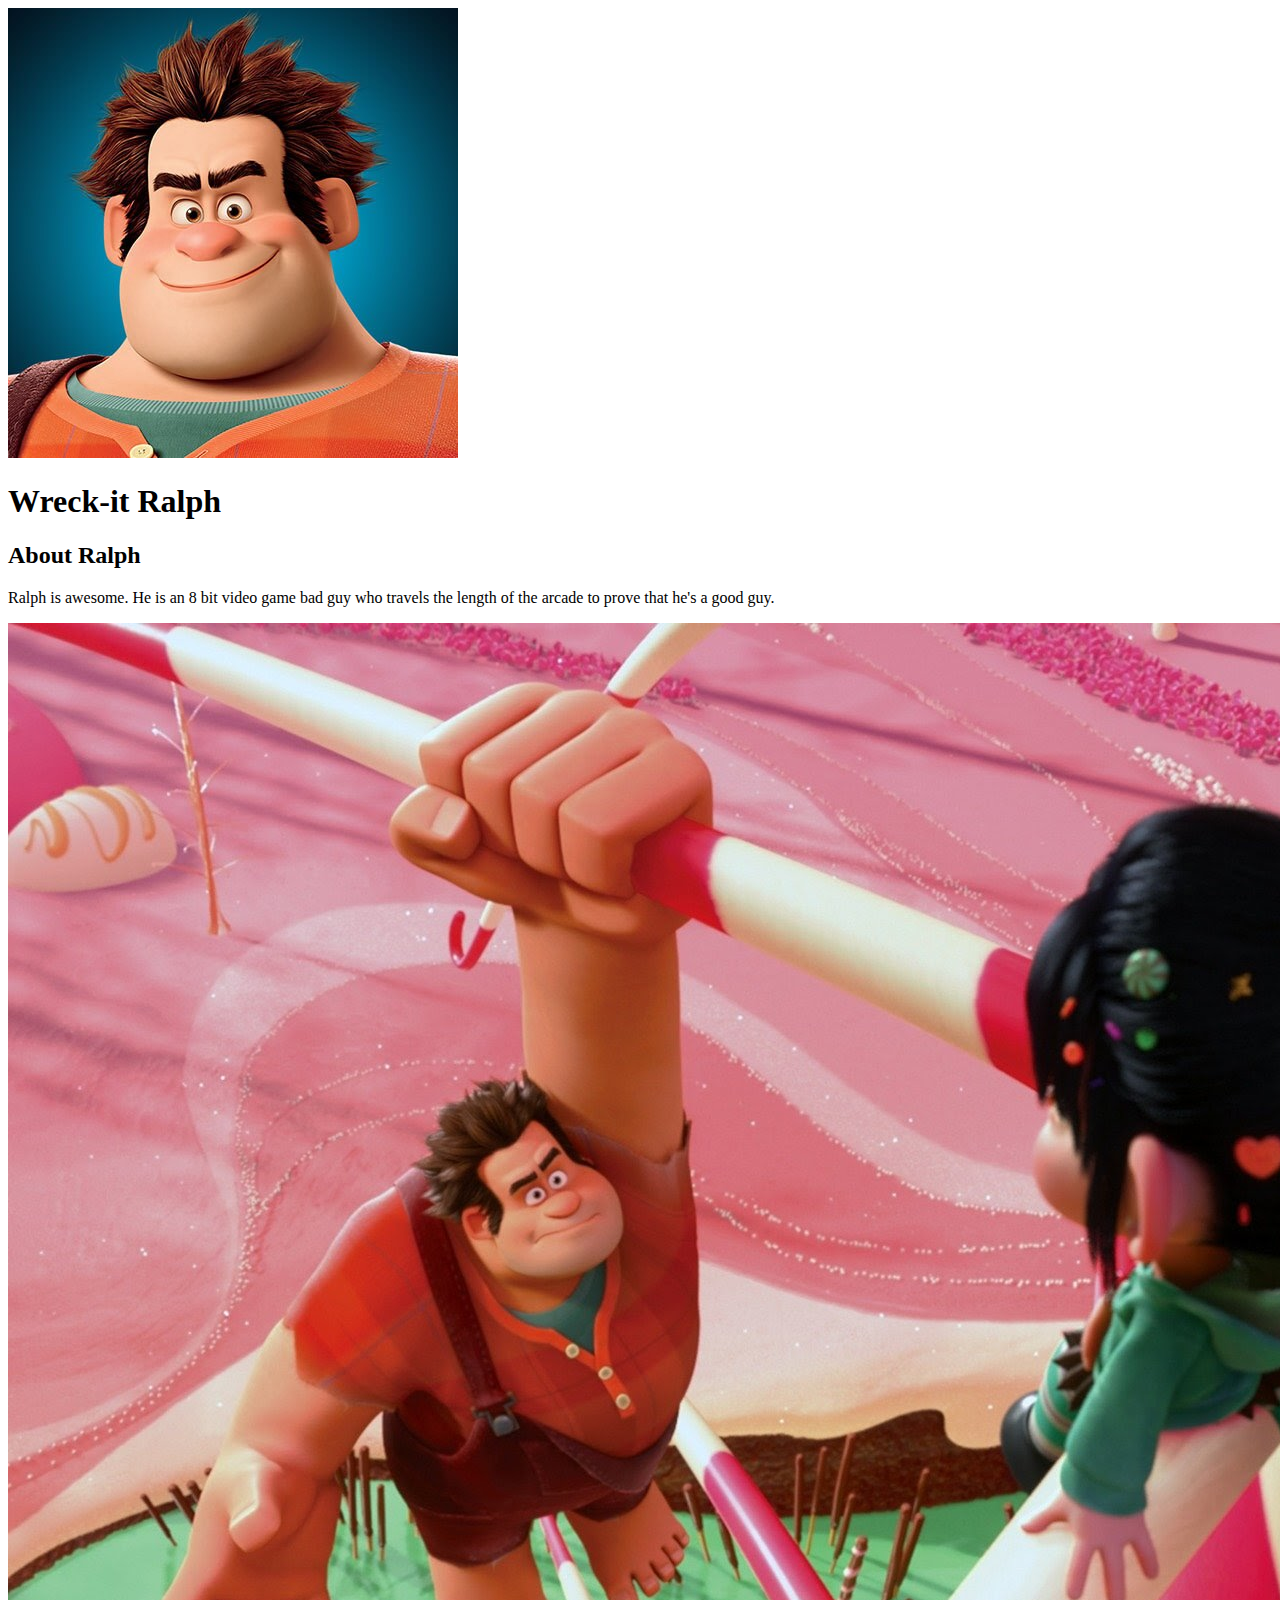
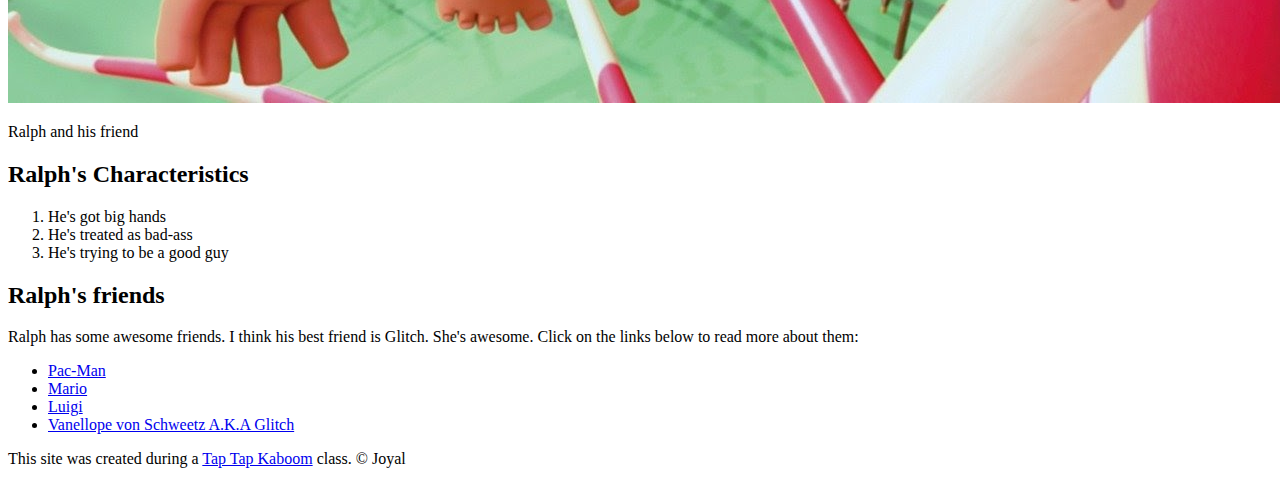
==== index.html @ 77000236 "Added our character's index.html file and a few images" ====
<!DOCTYPE html>
<html>
    <head>
        <title>Wreck-it Ralph</title>
        <link rel="icon" href="img\ralph-big.jpg">
    </head>
    <body>
        <!-- header element -->
        <header>
            <img src="img\ralph-avatar.jpeg">
            <h1>Wreck-it Ralph</h1>
        </header>

        <!-- main element -->
        <main>
            <h2>About Ralph</h2>
            <p>Ralph is awesome. He is an 8 bit video game bad guy who travels the length of the arcade to prove that he's a good guy.</p>
            <img src="img\ralph-big.jpg">
            <p>Ralph and  his friend</p>
            
            <!-- Characteristics -->
            <h2>Ralph's Characteristics</h2>
            <ol>
                <li>He's got big hands</li>
                <li>He's treated as bad-ass</li>
                <li>He's trying to be a good guy</li>
            </ol>

            <!-- Friends -->
            <h2>Ralph's friends</h2>
            <p>Ralph has some awesome friends. I think his best friend is Glitch. She's awesome. Click on the links below to read more about them:</p>
            <ul>
                <li><a target="_blank" href="https://en.wikipedia.org/wiki/Pac-Man">Pac-Man</a></li>
                <li><a target="_blank" href="https://en.wikipedia.org/wiki/Mario">Mario</a></li>
                <li><a target="_blank" href="https://en.wikipedia.org/wiki/Luigi">Luigi</a></li>
                <li><a target="_blank" href="https://disneyprincess.fandom.com/wiki/Vanellope_von_Schweetz">Vanellope von Schweetz A.K.A Glitch</a></li>
            </ul>
        </main>

        <!-- Footer element -->
        <footer>
            <p>This site was created during a <a target="_blank" href="https://taptapkaboom.com">Tap Tap Kaboom</a> class. &copy; Joyal</p>
        </footer>
    </body>
</html>
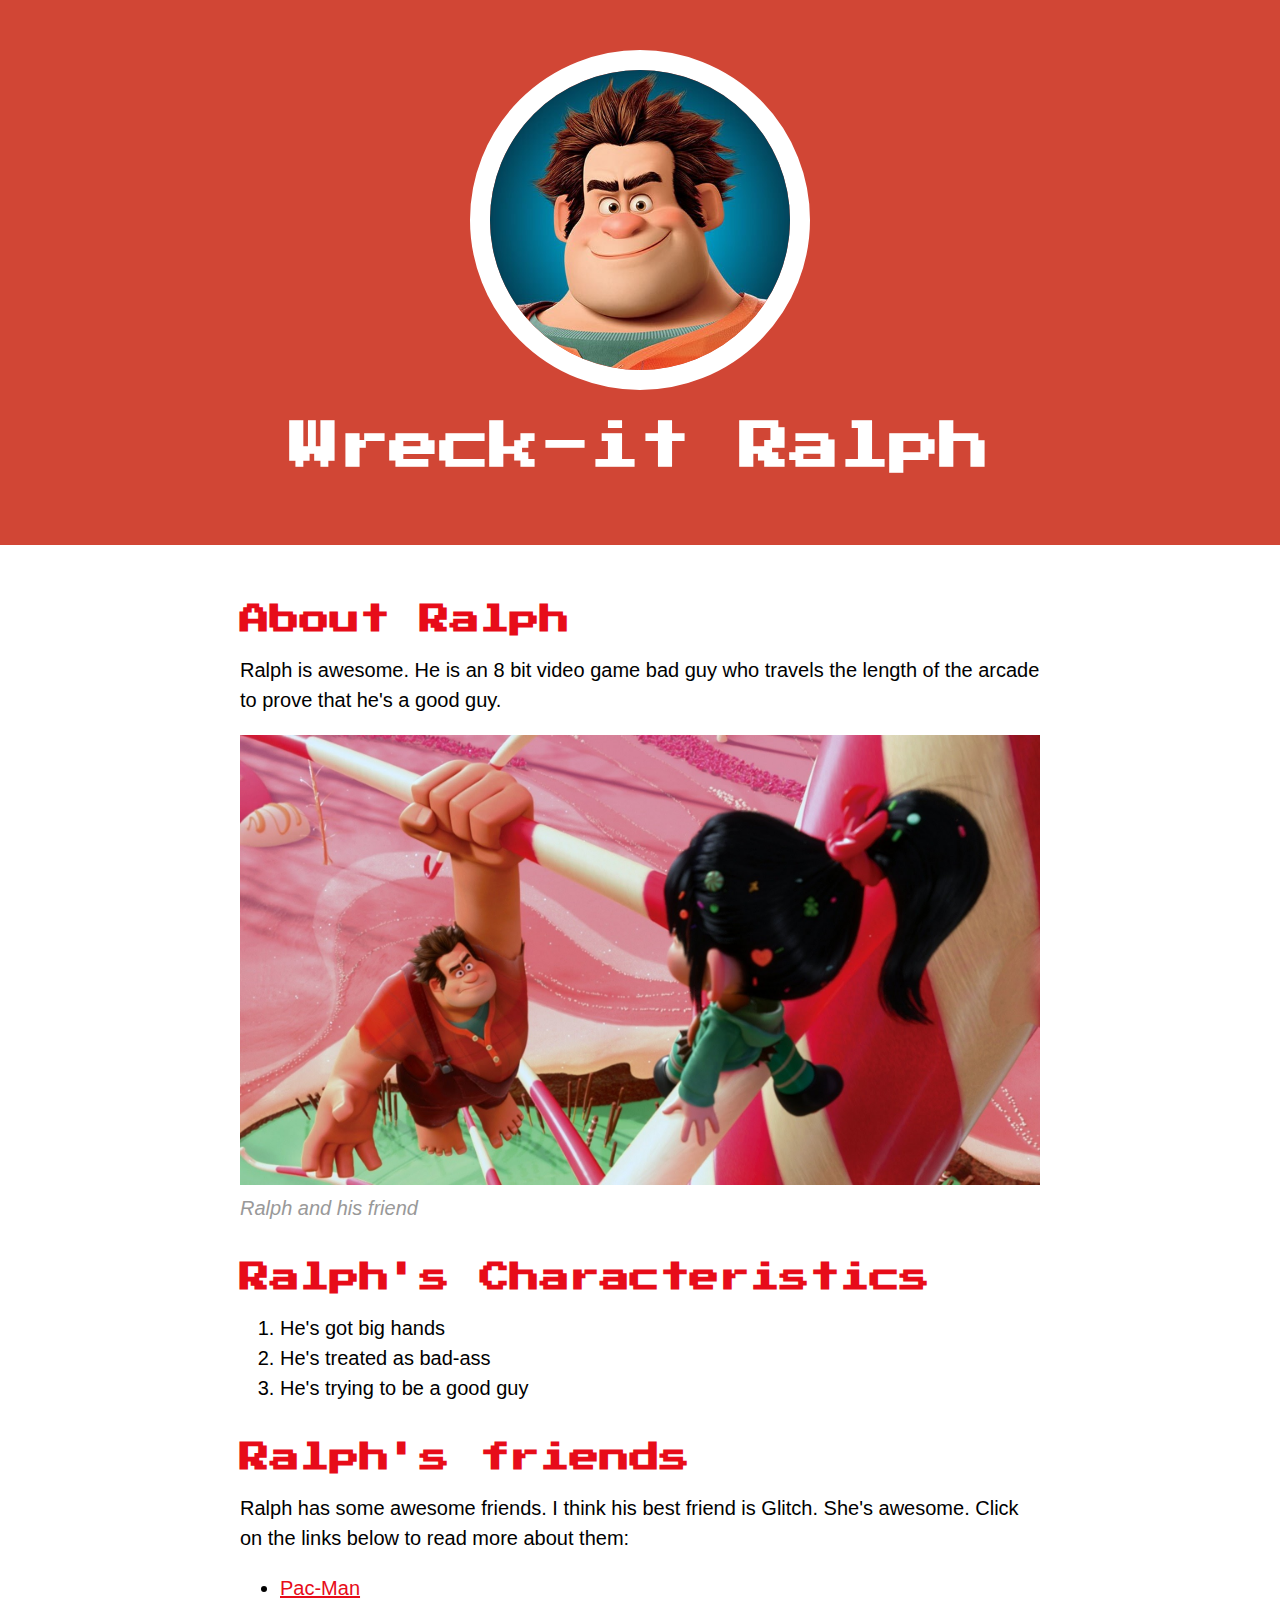
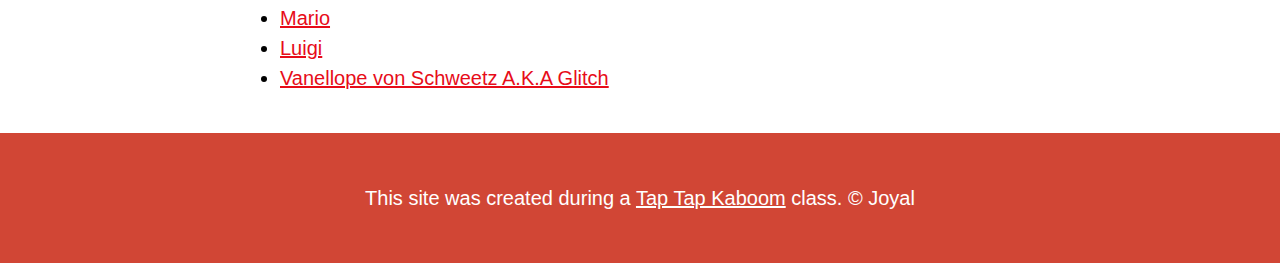
==== commit 5ffc6236: "Wrote css for our character's website (and changed some HTML)" ====
--- a/index.html
+++ b/index.html
@@ -3,6 +3,10 @@
     <head>
         <title>Wreck-it Ralph</title>
         <link rel="icon" href="img\ralph-big.jpg">
+        <link rel="preconnect" href="https://fonts.googleapis.com">
+        <link rel="preconnect" href="https://fonts.gstatic.com" crossorigin>
+        <link href="https://fonts.googleapis.com/css2?family=Press+Start+2P&display=swap" rel="stylesheet">
+        <link rel="stylesheet" href="css/hero.css">
     </head>
     <body>
         <!-- header element -->
@@ -16,7 +20,7 @@
             <h2>About Ralph</h2>
             <p>Ralph is awesome. He is an 8 bit video game bad guy who travels the length of the arcade to prove that he's a good guy.</p>
             <img src="img\ralph-big.jpg">
-            <p>Ralph and  his friend</p>
+            <p class="caption">Ralph and  his friend</p>
             
             <!-- Characteristics -->
             <h2>Ralph's Characteristics</h2>
--- a/css/hero.css
+++ b/css/hero.css
@@ -0,0 +1,79 @@
+body{
+    margin: 0;
+    font-family: Arial, Helvetica, sans-serif;
+    font-size: 20px;
+    line-height: 30px;
+}
+
+header{
+    background-color: #d14635;
+    text-align: center;
+    padding-top: 50px;
+    padding-bottom: 50px;
+}
+
+h1, h2{
+    font-family: 'Press Start 2P', cursive;
+}
+
+header h1{
+    color: white;
+    font-size: 50px;
+}
+
+header img{
+    border-radius: 170px;
+    width: 300px;
+    border: 20px solid white;
+}
+
+main{
+    max-width: 800px;
+    margin: 0 auto;
+    padding: 20px 20px;
+}
+
+main img{
+    max-width: 100%;
+}
+
+h2{
+    font-size: 30px;
+    color: #e70c19;
+    margin: 40px 0 10px;
+}
+
+a{
+    color: #e70c19;   
+}
+
+a:hover{
+    color: white;
+    background-color: #483a94;
+}
+
+footer{
+    color: white;
+    background-color: #d14635;
+    text-align: center;
+    padding: 50px;
+}
+
+footer p{
+    margin: 0;
+}
+
+footer a{
+    color: white;
+}
+
+footer a:hover{
+    opacity: .5;
+    background-color: transparent;
+}
+
+p.caption{
+    color: #999999;
+    font-style: italic;
+    margin-top: 0;
+}